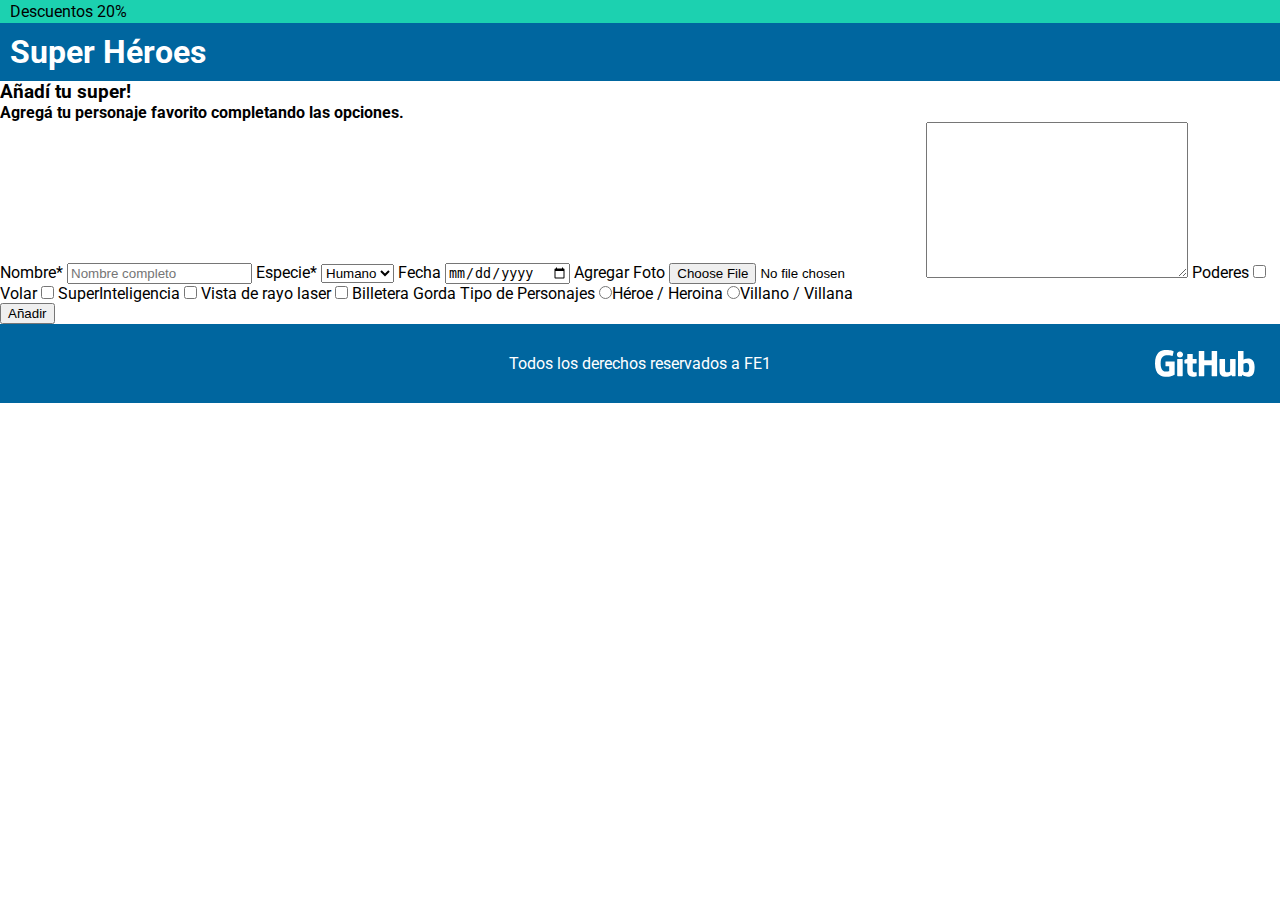
==== form.html @ 3903e2dd "Avanzando con el formulario" ====
<!DOCTYPE html>
<html lang="en">
  <head>
    <meta charset="UTF-8" />
    <meta name="viewport" content="width=device-width, initial-scale=1.0" />
    <title>Formulario Heroes</title>
    <link
      rel="stylesheet"
      href="https://cdnjs.cloudflare.com/ajax/libs/font-awesome/6.1.1/css/all.min.css"
    />
    <link rel="stylesheet" href="css/style.css" />
  </head>
  <body>
    <header>
      <p>Descuentos 20%</p>
    </header>
    <h1>Super Héroes</h1>
    <main>
      <section>
        <div class="form">
          <h3>Añadí tu super!</h3>
          <h4>Agregá tu personaje favorito completando las opciones.</h4>

          <div class="form-elements-container">
            <label for="nombre">Nombre*</label>
            <input
              type="text"
              name="nombre"
              id="nombre"
              placeholder="Nombre completo"
              minlength="10"
              oninvalid="setCustomValidity('Por favor, completar correctamente')"
            />

            <label for="especie">Especie*</label>
            <select name="especie" id="especie">
              <option value="humano">Humano</option>
              <option value="alien">Alien</option>
            </select>

            <label for="fecha">Fecha</label>
            <input type="date" name="fecha" id="fecha" />

            <label for="foto">Agregar Foto</label>
            <input
              type="file"
              name="foto"
              id="foto"
              accept=".jpeg, .jpg, .png"
            />

            <textarea
              name="descripcion"
              id="descripcion"
              cols="30"
              rows="10"
            ></textarea>

            <label for="poderes">Poderes</label>
            <input type="checkbox" name="poderes" id="VOLAR" value="VOLAR" />
            Volar
            <input
              type="checkbox"
              name="poderes"
              id="SUPERINTELIGENCIA"
              value="SUPERINTELIGENCIA"
            />
            SuperInteligencia

            <input
              type="checkbox"
              name="poderes"
              id="RAYOLASER"
              value="RAYOLASER"
            />
            Vista de rayo laser

            <input
              type="checkbox"
              name="poderes"
              id="BILLETERA"
              value="BILLETERA"
            />
            Billetera Gorda

            <label for="personaje">Tipo de Personajes</label>
            <input
              type="radio"
              name="personaje"
              id="heroe"
              value="HEROE"
            />Héroe / Heroina
            <input
              type="radio"
              name="personaje"
              id="villano"
              value="VILLANO"
            />Villano / Villana
          </div>
          <button class="form-button">Añadir</button>
        </div>
      </section>
    </main>
    <footer>
      <p>Todos los derechos reservados a FE1</p>
      <img class="github" src="img/gitHub.svg" alt="Logo de gitHub" />
    </footer>
  </body>
</html>
---- css/style.css ----
@import url("https://fonts.googleapis.com/css2?family=Roboto&display=swap");

* {
  box-sizing: border-box;
  margin: 0;
}

body {
  font-family: "Roboto", sans-serif;
}

/********** ESTILOS PARA EL HEADER **********/

header p {
  background-color: #1cd1b0;
  padding: 2px 0px 2px 10px;
}

h1 {
  background-color: #00669f;
  color: white;
  padding: 10px;
  position: sticky;
  top: 0;
  z-index: 10;
}

/********** ESTILOS PARA EL MAIN **********/

section {
  display: flex;
  justify-content: space-evenly;
  flex-wrap: wrap;
}

section article {
  background-color: #f3f3f3;
  border-radius: 16px 16px 0 0;
  box-shadow: 0px 4px 2px rgba(0, 0, 0, 0.25);
  margin: 100px 0;
  display: flex;
  flex-direction: column;
  align-items: center;
  position: relative;
  width: 350px;
}

section article .contenedor {
  height: 200px;
  width: 350px;
  border-radius: 16px 16px 0 0;
  background-size: cover;
}

section article .contenedor i {
  font-size: 24px;
  color: red;
  padding: 15px;
}

section article .bgBatman {
  background-image: url("../img/fondoBatman.png");
}
section article .bgHarley {
  background-image: url("../img/fondoHarleyQuinn.png");
}
section article .bgSuperman {
  background-image: url("../img/fondoSuperman.png");
}
section article .bgMujerMaravilla {
  background-image: url("../img/fondoMujerMaravilla.png");
}

section article img {
  border-radius: 50%;
  width: 125px;
  position: absolute;
  top: 130px;
}

section article h3 {
  font-size: 28px;
  margin-top: 70px;
  text-transform: uppercase;
}

section article p {
  font-size: 18px;
  height: 230px;
  margin: 25px 20px;

  text-align: left;
}

section article button {
  font-size: 20px;
  background-color: #00669f;
  border: none;
  color: white;

  margin: 25px;
  padding: 20px 40px;
}

/********** ESTILOS PARA EL FOOTER **********/

footer {
  background-color: #00669f;
  color: white;
  padding: 30px 0;
  position: relative;
  display: flex;
  justify-content: center;
  align-items: center;
}

footer img {
  position: absolute;
  right: 25px;
  width: 100px;
}

.signo-mas {
  width: 46px;
  height: 46px;
  background-color: #00669f;
  border-radius: 50%;
  color: white;
  font-size: 20px;
  border: none;

  display: flex;
  justify-content: center;
  align-items: center;

  position: fixed;
  margin-right: 20px;

  right: 0;
  top: 50vh;

  z-index: 999;
}
.signo-mas:hover {
  cursor: pointer;
  background-color: #001d2d;
}
/* Tablet */
@media screen and (max-width: 768px) {
  header p {
    background-color: #d1891c;
  }
  section > article {
    margin: 50px 0;
  }
  section {
    position: relative;
  }
  footer {
    justify-content: space-between;
  }
}

/* Mobile */
@media screen and (max-width: 480px) {
  footer p {
    font-size: 12px;
  }
}
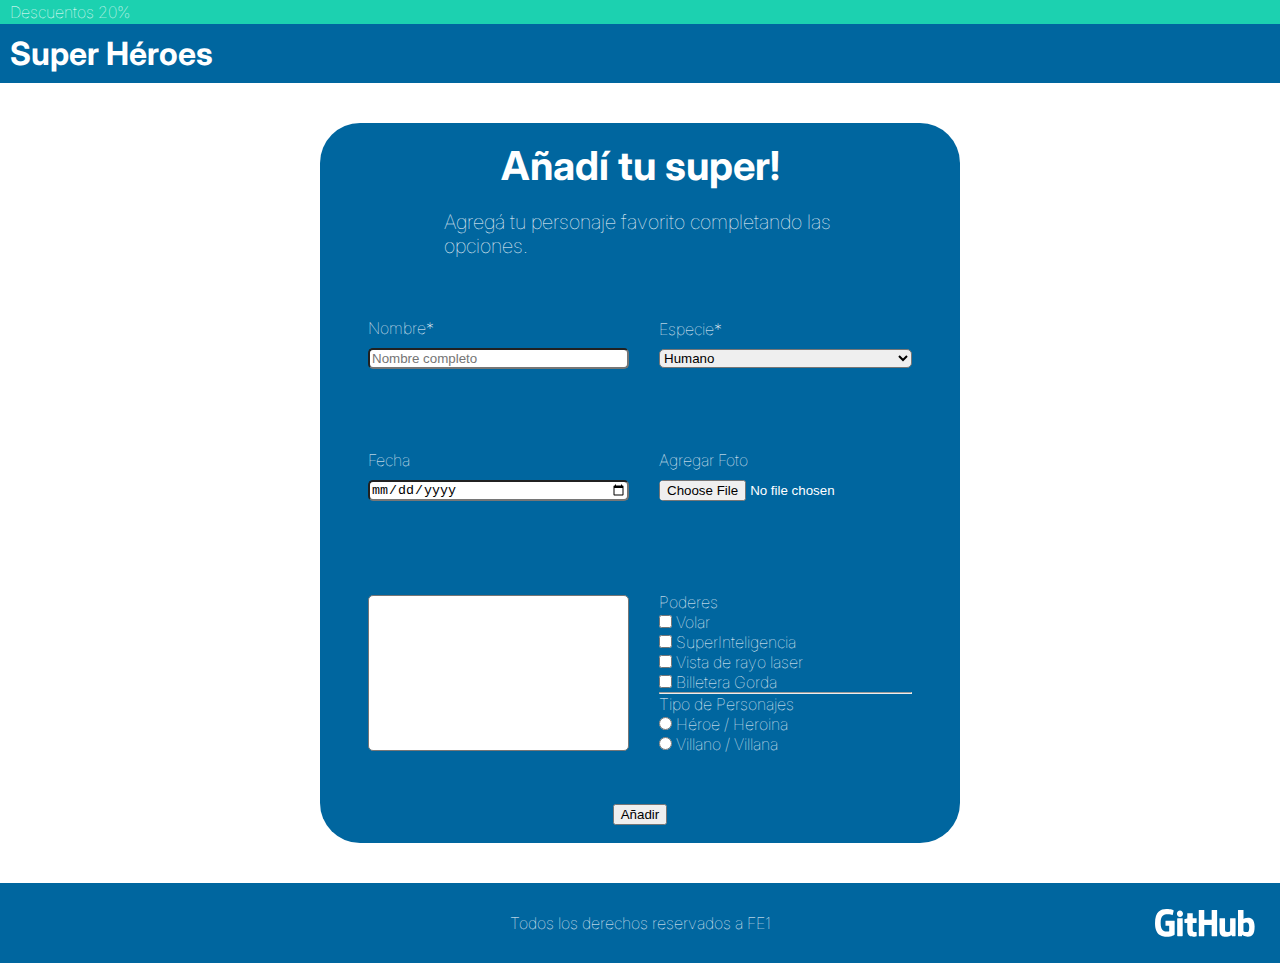
==== commit bb9b1e3d: "Avanzando con el formulario" ====
--- a/form.html
+++ b/form.html
@@ -18,84 +18,123 @@
     <main>
       <section>
         <div class="form">
-          <h3>Añadí tu super!</h3>
-          <h4>Agregá tu personaje favorito completando las opciones.</h4>
+          <h2>Añadí tu super!</h2>
+          <h3>Agregá tu personaje favorito completando las opciones.</h3>
 
           <div class="form-elements-container">
-            <label for="nombre">Nombre*</label>
-            <input
-              type="text"
-              name="nombre"
-              id="nombre"
-              placeholder="Nombre completo"
-              minlength="10"
-              oninvalid="setCustomValidity('Por favor, completar correctamente')"
-            />
+            <div class="nombre">
+              <label for="nombre">Nombre*</label>
+              <input
+                type="text"
+                name="nombre"
+                id="nombre"
+                placeholder="Nombre completo"
+                minlength="10"
+                oninvalid="setCustomValidity('Por favor, completar correctamente')"
+              />
+            </div>
 
-            <label for="especie">Especie*</label>
-            <select name="especie" id="especie">
-              <option value="humano">Humano</option>
-              <option value="alien">Alien</option>
-            </select>
+            <div class="especie">
+              <label for="especie">Especie*</label>
+              <select name="especie" id="especie">
+                <option value="humano">Humano</option>
+                <option value="alien">Alien</option>
+              </select>
+            </div>
 
-            <label for="fecha">Fecha</label>
-            <input type="date" name="fecha" id="fecha" />
+            <div class="fecha">
+              <label for="fecha">Fecha</label>
+              <input type="date" name="fecha" id="fecha" />
+            </div>
 
-            <label for="foto">Agregar Foto</label>
-            <input
-              type="file"
-              name="foto"
-              id="foto"
-              accept=".jpeg, .jpg, .png"
-            />
+            <div class="foto">
+              <label for="foto">Agregar Foto</label>
+              <input
+                type="file"
+                name="foto"
+                id="foto"
+                accept=".jpeg, .jpg, .png"
+              />
+            </div>
 
-            <textarea
-              name="descripcion"
-              id="descripcion"
-              cols="30"
-              rows="10"
-            ></textarea>
+            <div class="textarea">
+              <textarea
+                name="descripcion"
+                id="descripcion"
+                cols="30"
+                rows="10"
+              ></textarea>
+            </div>
 
-            <label for="poderes">Poderes</label>
-            <input type="checkbox" name="poderes" id="VOLAR" value="VOLAR" />
-            Volar
-            <input
-              type="checkbox"
-              name="poderes"
-              id="SUPERINTELIGENCIA"
-              value="SUPERINTELIGENCIA"
-            />
-            SuperInteligencia
+            <div>
+              <div class="poderes">
+                <label for="poderes">Poderes</label>
 
-            <input
-              type="checkbox"
-              name="poderes"
-              id="RAYOLASER"
-              value="RAYOLASER"
-            />
-            Vista de rayo laser
+                <div class="checkbox-poderes">
+                  <input
+                    type="checkbox"
+                    name="poderes"
+                    id="VOLAR"
+                    value="VOLAR"
+                  />
+                  <label for="VOLAR">Volar</label>
+                </div>
 
-            <input
-              type="checkbox"
-              name="poderes"
-              id="BILLETERA"
-              value="BILLETERA"
-            />
-            Billetera Gorda
+                <div class="checkbox-poderes">
+                  <input
+                    type="checkbox"
+                    name="poderes"
+                    id="SUPERINTELIGENCIA"
+                    value="SUPERINTELIGENCIA"
+                  />
+                  <label for="SUPERINTELIGENCIA">SuperInteligencia</label>
+                </div>
 
-            <label for="personaje">Tipo de Personajes</label>
-            <input
-              type="radio"
-              name="personaje"
-              id="heroe"
-              value="HEROE"
-            />Héroe / Heroina
-            <input
-              type="radio"
-              name="personaje"
-              id="villano"
-              value="VILLANO"
-            />Villano / Villana
+                <div class="checkbox-poderes">
+                  <input
+                    type="checkbox"
+                    name="poderes"
+                    id="RAYOLASER"
+                    value="RAYOLASER"
+                  />
+                  <label for="RAYOLASER">Vista de rayo laser</label>
+                </div>
+
+                <div class="checkbox-poderes">
+                  <input
+                    type="checkbox"
+                    name="poderes"
+                    id="BILLETERA"
+                    value="BILLETERA"
+                  />
+                  Billetera Gorda
+                </div>
+
+                <hr />
+
+                <label for="personaje">Tipo de Personajes</label>
+
+                <div class="radiobutton-personaje">
+                  <input
+                    type="radio"
+                    name="personaje"
+                    id="heroe"
+                    value="HEROE"
+                  />
+                  <label for="HEROE">Héroe / Heroina</label>
+                </div>
+
+                <div class="radiobutton-personaje">
+                  <input
+                    type="radio"
+                    name="personaje"
+                    id="villano"
+                    value="VILLANO"
+                  />
+                  <label for="VILLANO">Villano / Villana</label>
+                </div>
+              </div>
+            </div>
           </div>
           <button class="form-button">Añadir</button>
         </div>
--- a/css/style.css
+++ b/css/style.css
@@ -1,4 +1,4 @@
-@import url("https://fonts.googleapis.com/css2?family=Roboto&display=swap");
+@import url("https://fonts.googleapis.com/css2?family=Inter:wght@300;400&display=swap");
 
 * {
   box-sizing: border-box;
@@ -6,9 +6,13 @@
 }
 
 body {
-  font-family: "Roboto", sans-serif;
-}
-
+  font-family: "Inter", sans-serif;
+  font-weight: lighter;
+  color: white;
+}
+textarea {
+  resize: none;
+}
 /********** ESTILOS PARA EL HEADER **********/
 
 header p {
@@ -121,15 +125,15 @@
 }
 
 .signo-mas {
-  width: 46px;
-  height: 46px;
+  width: 58px;
+  height: 58px;
   background-color: #00669f;
   border-radius: 50%;
   color: white;
-  font-size: 20px;
+  font-size: 30px;
   border: none;
 
-  display: flex;
+  display: absolute;
   justify-content: center;
   align-items: center;
 
@@ -140,11 +144,61 @@
   top: 50vh;
 
   z-index: 999;
+  transition: all 0.4s ease;
 }
 .signo-mas:hover {
   cursor: pointer;
   background-color: #001d2d;
 }
+.signo-mas:active {
+  transform: scale(0.8);
+}
+
+/* FORM */
+.form {
+  height: 80vh;
+  width: 50vw;
+  background-color: #00669f;
+  padding: 18px 124px;
+  border-radius: 40px;
+  margin: 40px 250px;
+
+  display: flex;
+  justify-content: center;
+  align-items: center;
+  flex-direction: column;
+}
+.form h2 {
+  font-size: 40px;
+}
+.form h3 {
+  font-size: 20px;
+  font-weight: lighter;
+  margin: 20px 0;
+}
+.form-elements-container {
+  display: grid;
+  grid-template-columns: repeat(2, 1fr);
+  grid-template-rows: 1fr 1fr 2fr;
+  height: 100%;
+  gap: 0 30px;
+}
+.form-elements-container > div {
+  display: flex;
+  flex-direction: column;
+  justify-content: center;
+  gap: 10px;
+}
+.form-elements-container > div > input,
+select,
+textarea {
+  border-radius: 5px;
+}
+.textarea >,
+.poderes > * {
+  width: 100%;
+}
+
 /* Tablet */
 @media screen and (max-width: 768px) {
   header p {
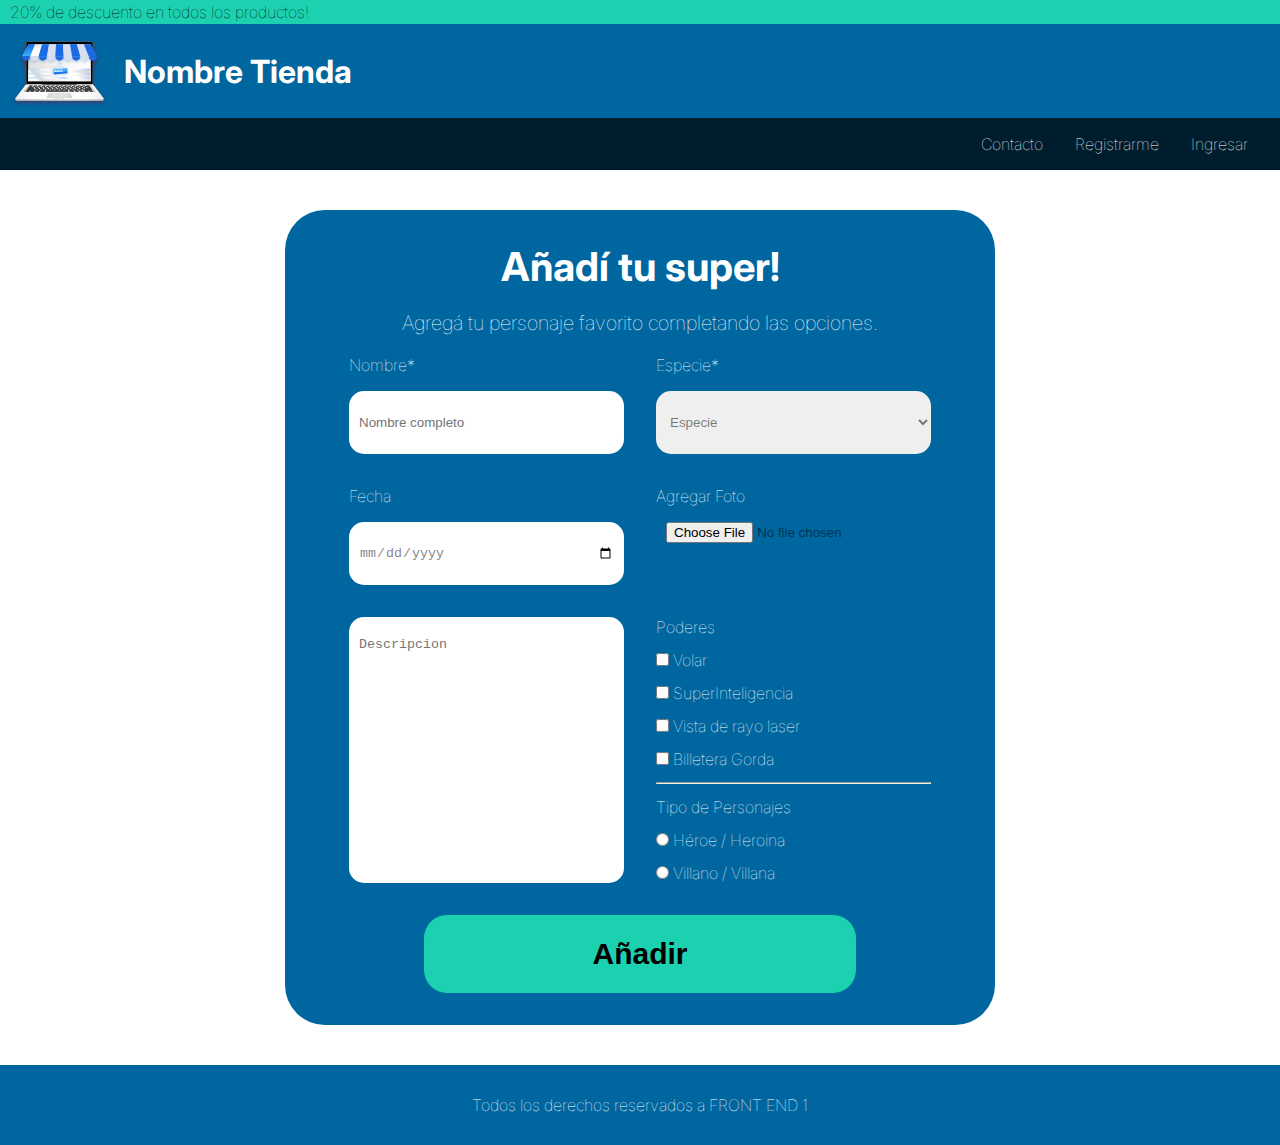
==== commit 5c554391: "Heroes pseudoselectores terminado" ====
--- a/form.html
+++ b/form.html
@@ -12,9 +12,21 @@
   </head>
   <body>
     <header>
-      <p>Descuentos 20%</p>
+      <p>20% de descuento en todos los productos!</p>
+
+      <div class="logo">
+        <img src="./img/laptop.svg" alt="laptop logo" />
+        <h1>Nombre Tienda</h1>
+      </div>
+
+      <nav>
+        <ul>
+          <li><a href="#">Contacto</a></li>
+          <li><a href="#">Registrarme</a></li>
+          <li><a href="#">Ingresar</a></li>
+        </ul>
+      </nav>
     </header>
-    <h1>Super Héroes</h1>
     <main>
       <section>
         <div class="form">
@@ -37,6 +49,7 @@
             <div class="especie">
               <label for="especie">Especie*</label>
               <select name="especie" id="especie">
+                <option value="" disabled selected>Especie</option>
                 <option value="humano">Humano</option>
                 <option value="alien">Alien</option>
               </select>
@@ -63,6 +76,7 @@
                 id="descripcion"
                 cols="30"
                 rows="10"
+                placeholder="Descripcion"
               ></textarea>
             </div>
 
@@ -136,13 +150,13 @@
               </div>
             </div>
           </div>
+
           <button class="form-button">Añadir</button>
         </div>
       </section>
     </main>
     <footer>
-      <p>Todos los derechos reservados a FE1</p>
-      <img class="github" src="img/gitHub.svg" alt="Logo de gitHub" />
+      <p>Todos los derechos reservados a FRONT END 1</p>
     </footer>
   </body>
 </html>
--- a/css/style.css
+++ b/css/style.css
@@ -13,40 +13,60 @@
 textarea {
   resize: none;
 }
+li {
+  list-style: none;
+}
+a {
+  color: white;
+  text-decoration: none;
+}
+input {
+  padding: 0;
+}
 /********** ESTILOS PARA EL HEADER **********/
 
 header p {
   background-color: #1cd1b0;
   padding: 2px 0px 2px 10px;
-}
-
-h1 {
+  color: rgba(0, 0, 0, 1);
+}
+
+header .logo {
   background-color: #00669f;
   color: white;
   padding: 10px;
-  position: sticky;
-  top: 0;
-  z-index: 10;
-}
-
+  display: flex;
+  align-items: center;
+  gap: 15px;
+}
+header nav ul {
+  display: flex;
+  justify-content: flex-end;
+  padding: 1rem 2rem;
+  background-color: rgba(0, 29, 45, 1);
+  gap: 2rem;
+}
 /********** ESTILOS PARA EL MAIN **********/
 
 section {
   display: flex;
   justify-content: space-evenly;
+
   flex-wrap: wrap;
 }
 
 section article {
   background-color: #f3f3f3;
+  color: rgba(51, 51, 51, 1);
   border-radius: 16px 16px 0 0;
   box-shadow: 0px 4px 2px rgba(0, 0, 0, 0.25);
   margin: 100px 0;
+
   display: flex;
   flex-direction: column;
   align-items: center;
   position: relative;
-  width: 350px;
+  width: min-content;
 }
 
 section article .contenedor {
@@ -85,12 +105,12 @@
 section article h3 {
   font-size: 28px;
   margin-top: 70px;
-  text-transform: uppercase;
+  text-transform: capitalize;
 }
 
 section article p {
   font-size: 18px;
-  height: 230px;
+
   margin: 25px 20px;
 
   text-align: left;
@@ -156,13 +176,14 @@
 
 /* FORM */
 .form {
-  height: 80vh;
-  width: 50vw;
-  background-color: #00669f;
-  padding: 18px 124px;
+  min-height: 80vh;
+  max-width: 65vw;
+  background-color: #00669f;
+
   border-radius: 40px;
-  margin: 40px 250px;
-
+  margin: 40px 0;
+
+  padding: 2rem 5%;
   display: flex;
   justify-content: center;
   align-items: center;
@@ -174,31 +195,50 @@
 .form h3 {
   font-size: 20px;
   font-weight: lighter;
-  margin: 20px 0;
+  padding: 20px 0;
 }
 .form-elements-container {
   display: grid;
   grid-template-columns: repeat(2, 1fr);
-  grid-template-rows: 1fr 1fr 2fr;
+
   height: 100%;
-  gap: 0 30px;
+  gap: 2rem;
 }
 .form-elements-container > div {
   display: flex;
   flex-direction: column;
-  justify-content: center;
-  gap: 10px;
+  gap: 1rem;
 }
 .form-elements-container > div > input,
 select,
 textarea {
-  border-radius: 5px;
-}
-.textarea >,
-.poderes > * {
-  width: 100%;
-}
-
+  border-radius: 15px;
+  border: none;
+  min-height: 63px;
+  padding: 0 10px;
+  align-items: center;
+
+  color: rgba(0, 0, 0, 0.5);
+}
+
+.form-elements-container > div > textarea {
+  min-height: 100%;
+  padding: 20px 10px;
+}
+.poderes {
+  display: flex;
+  flex-direction: column;
+  gap: 13px;
+}
+.form .form-button {
+  margin-top: 2rem;
+  padding: 22px 168px;
+  border-radius: 23px;
+  border-style: none;
+  background-color: rgba(28, 209, 176, 1);
+  font-weight: bold;
+  font-size: 30px;
+}
 /* Tablet */
 @media screen and (max-width: 768px) {
   header p {
